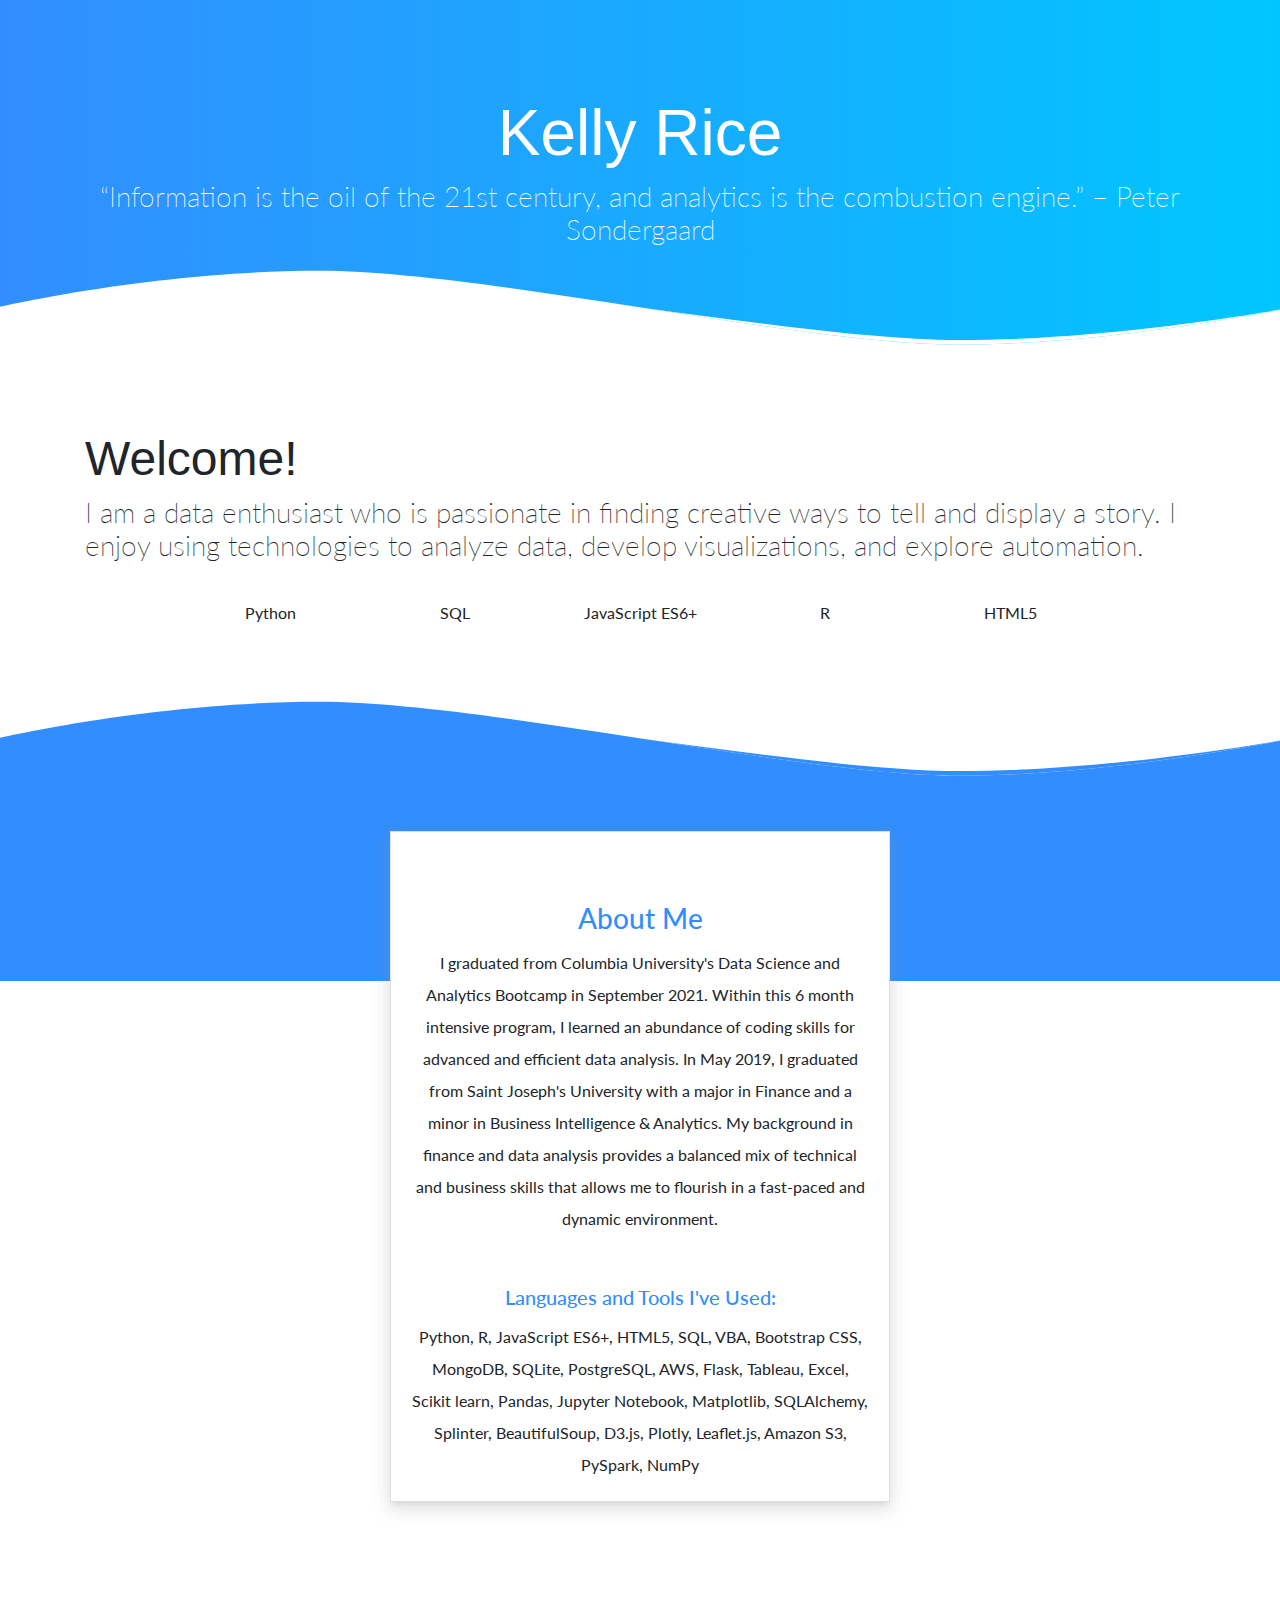
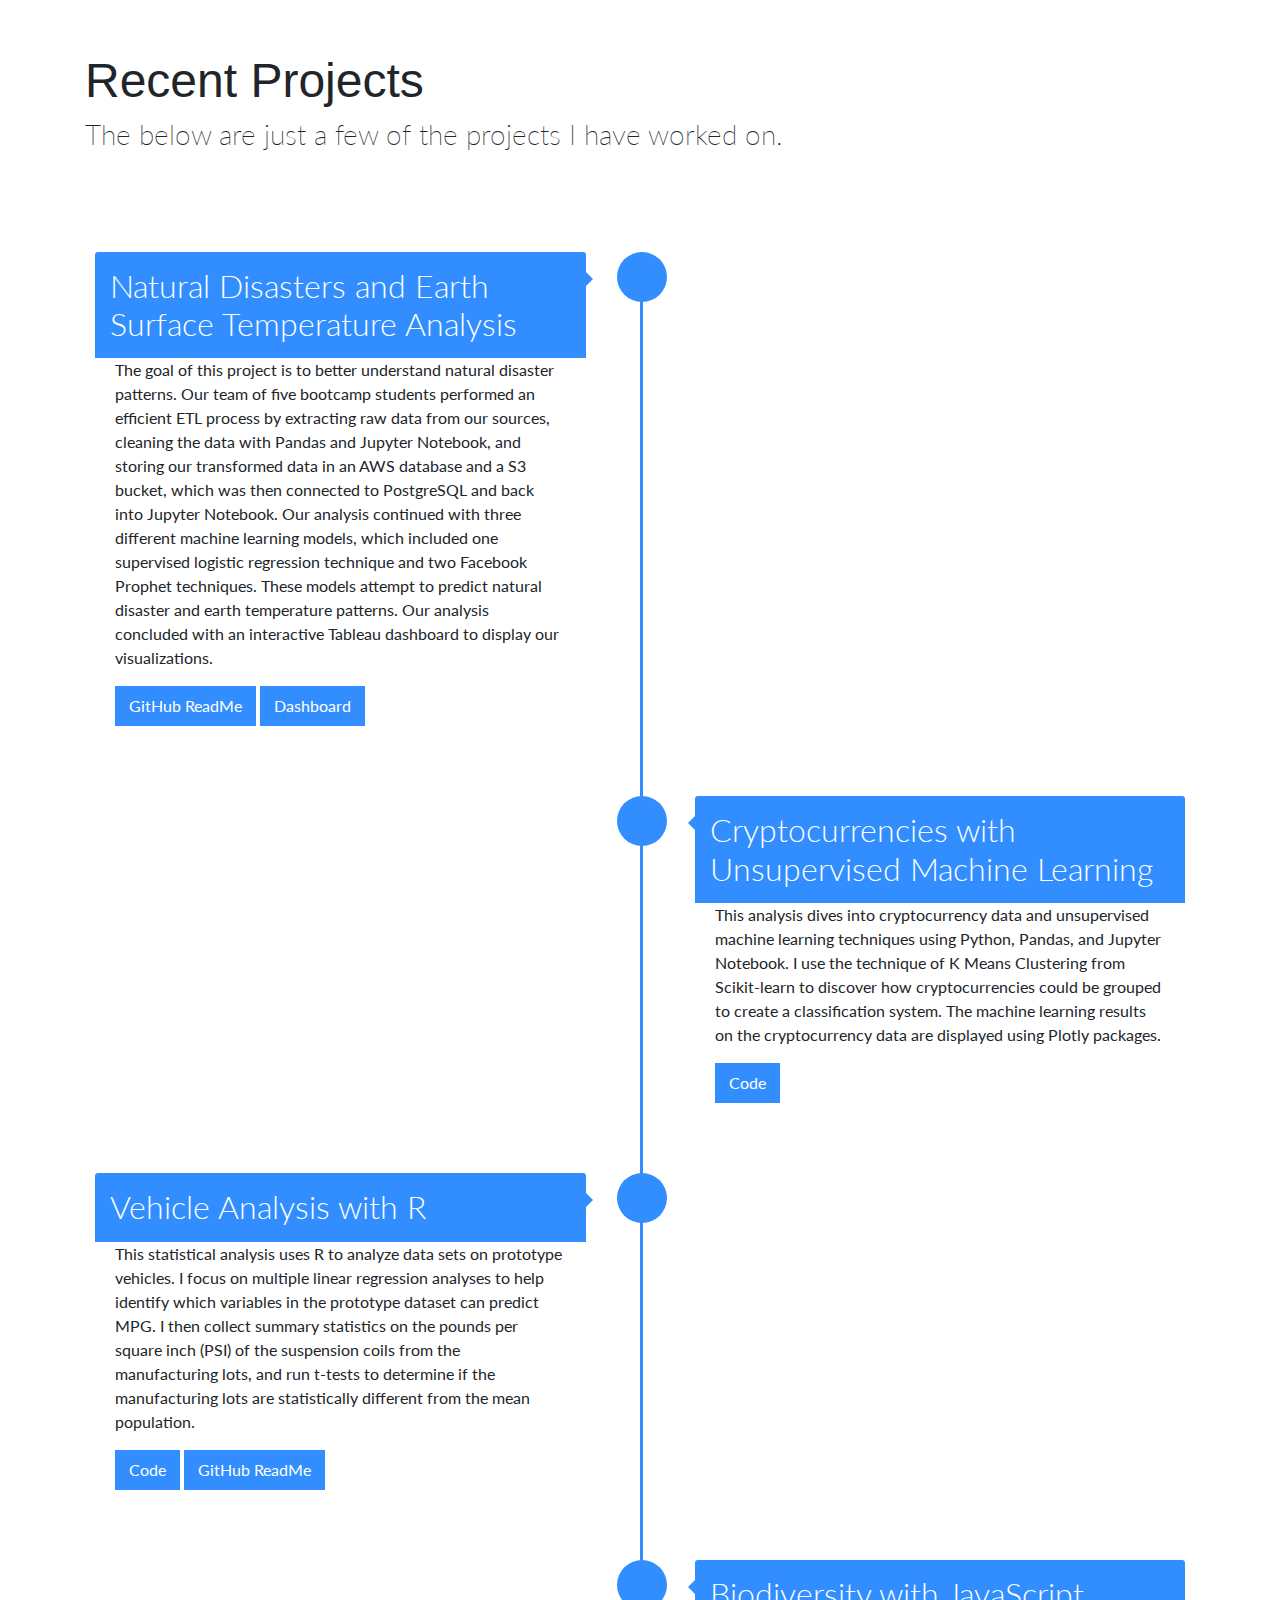
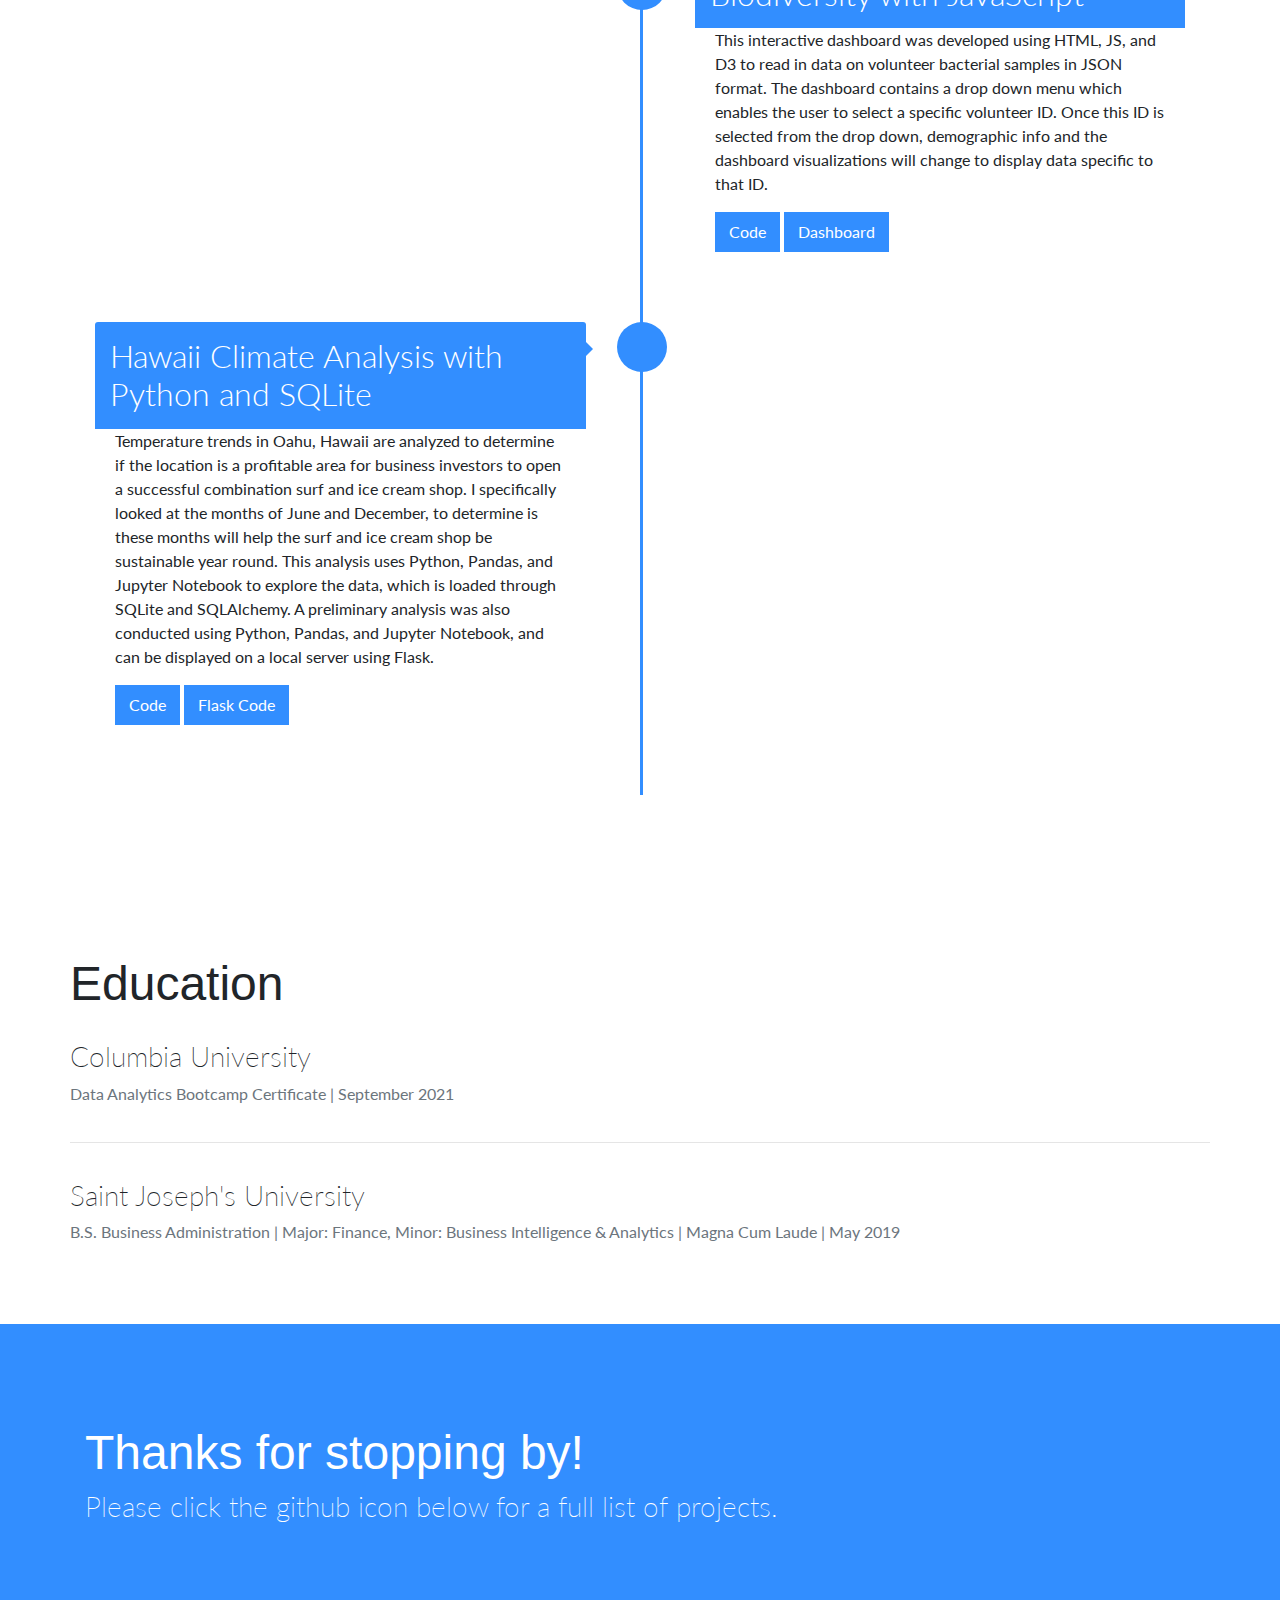
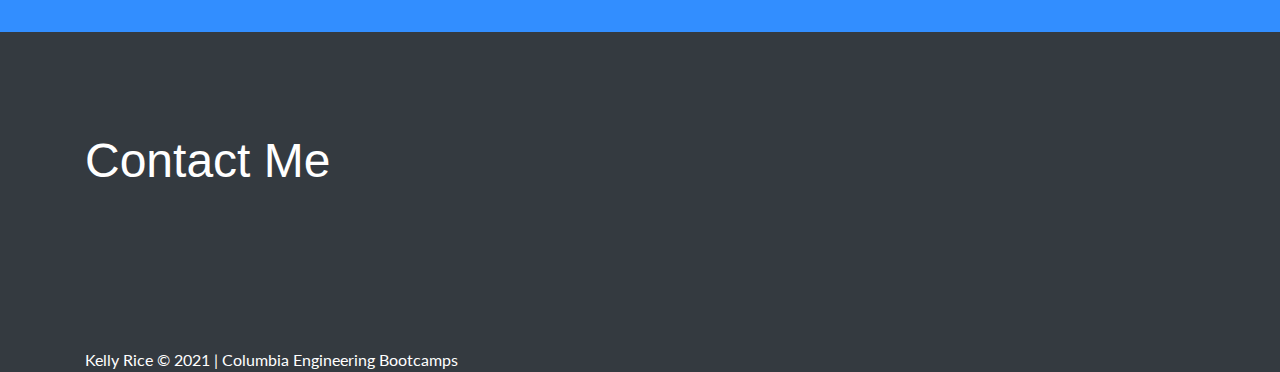
==== index.html @ 4cde5d95 "updating organization of repo" ====
<!DOCTYPE html>
<html lang="en">

<head>
    <meta charset="UTF-8">
    <meta name="viewport" content="width=device-width, initial-scale=1.0">
    <meta http-equiv="X-UA-Compatible" content="ie=edge">

    <!-- Google Font -->
    <link href="https://fonts.googleapis.com/css?family=Lato:300,400,700" rel="stylesheet">
    <link href="https://fonts.googleapis.com/css?family=Roboto+Condensed:300,400,700" rel="stylesheet">

    <!-- Bootstrap CSS -->
    <link rel="stylesheet" href="https://stackpath.bootstrapcdn.com/bootstrap/4.3.1/css/bootstrap.min.css"
        integrity="sha384-ggOyR0iXCbMQv3Xipma34MD+dH/1fQ784/j6cY/iJTQUOhcWr7x9JvoRxT2MZw1T" crossorigin="anonymous" />

    <!-- Font Awesome -->
    <link rel="stylesheet" href="https://use.fontawesome.com/releases/v5.8.1/css/all.css"
        integrity="sha384-50oBUHEmvpQ+1lW4y57PTFmhCaXp0ML5d60M1M7uH2+nqUivzIebhndOJK28anvf" crossorigin="anonymous" />

    <!-- Custom styles for this template -->
    <link href="assets/css/app.css" rel="stylesheet" />
    <title>Kelly Rice | Portfolio</title>
</head>

<body>

    <header>
        <div class="wave">
            <div class="container header-container">
                <h1 class="name">Kelly Rice</h1>
                <h3 class="subtitle text-center">“Information is the oil of the 21st century, and analytics is the combustion engine.” – Peter Sondergaard</h3>
                <!-- <img src="assets/images/student.png" class="boy" alt="boy image" /> -->
            </div>
        </div>
        <div class="wave-svg">
            <svg xmlns="http://www.w3.org/2000/svg" fill="#fff" opacity="1" width="100%" height="80"
                preserveAspectRatio="none" viewBox="0 0 1600 200">
                <path d="M-8,95.3C-8,95.3,189,2,398,2s604,184.7,800,184.7s412-91.4,412-91.4V271H-8V95.3z" />
                <path
                    d="M1610,95.3c0,0-216,80-412,80c-98,0-245.8-40.5-395.1-80.9c149.4,46.2,297.1,92.3,395.1,92.3C1394,186.7,1610,95.3,1610,95.3z" />
            </svg>
        </div>
    </header>

    <section class="container">
        <h1 class="title">Welcome!
        </h1>
        <h3 class="subtitle">I am a data enthusiast who is passionate in finding creative ways to tell and display a story. I enjoy using technologies to analyze data, develop visualizations, and explore automation.</h3>
    </section>


    <section class="container skill-container">
        <div class="row">
            <div class="col-md-10 offset-md-1">

                <div class="row text-center">
                    <div class="col">
                        <div class="skill-bar-title">
                            <i class="fab fa-python fa-3x"></i>
                            <p>Python</p>
                        </div>
                    </div>
                    <div class="col">
                        <div class="skill-bar-title">
                            <i class="fas fa-database fa-3x"></i>
                            <p>SQL</p>
                        </div>
                    </div>
                    <div class="col">
                        <div class="skill-bar-title">
                            <i class="fab fa-js-square fa-3x"></i>
                            <p>JavaScript ES6+</p>
                        </div>
                    </div>
                    <div class="col">
                        <div class="skill-bar-title">
                            <i class="fab fa-r-project fa-3x"></i>
                            <p>R</p>
                        </div>
                    </div>
                    <div class="col">
                        <div class="skill-bar-title">
                            <i class="fab fa-html5 fa-3x"></i>
                            <p>HTML5</p>
                        </div>
                    </div>
                </div>
            </div>
        </div>

    </section>

    <div class="wave-svg-color">
        <svg xmlns="http://www.w3.org/2000/svg" fill="#328eff" opacity="1" width="100%" height="80"
            preserveAspectRatio="none" viewBox="0 0 1600 200">
            <path d="M-8,95.3C-8,95.3,189,2,398,2s604,184.7,800,184.7s412-91.4,412-91.4V271H-8V95.3z" />
            <path
                d="M1610,95.3c0,0-216,80-412,80c-98,0-245.8-40.5-395.1-80.9c149.4,46.2,297.1,92.3,395.1,92.3C1394,186.7,1610,95.3,1610,95.3z" />
        </svg>
    </div>

    <section class="container-color">
    </section>
    <section class="container">
        <div class="card custom-card">
            <div class="card-body">
                <span class="card-icon">
                    <i class="fas fa-code-branch"></i>
                </span>

                <h3 class="card-title">About Me</h3>
                <p class="card-text">I graduated from Columbia University's Data Science and Analytics Bootcamp in September 2021.  
                    Within this 6 month intensive program, I learned an abundance of coding skills for advanced and efficient data analysis.  
                    In May 2019, I graduated from Saint Joseph's University with a major in Finance and a minor in Business Intelligence & Analytics.  
                    My background in finance and data analysis provides a balanced mix of technical and business skills that allows me to flourish in a fast-paced and dynamic environment.  </p>
                <h5 class="card-title">
                    Languages and Tools I've Used:
                </h5>
                <p class="card-text">
                    Python, R, JavaScript ES6+, HTML5, SQL, VBA, Bootstrap CSS, MongoDB, SQLite, PostgreSQL, AWS, Flask, Tableau, Excel, Scikit learn, Pandas, Jupyter Notebook, Matplotlib, SQLAlchemy, Splinter, BeautifulSoup, D3.js, Plotly, Leaflet.js, Amazon S3, PySpark, NumPy
                </p>
            </div>
        </div>
    </section>





    <!-- TIMELINE -->
    <section class="container">
        <h1 class="title">Recent Projects</h1>
        <h3 class="subtitle">The below are just a few of the projects I have worked on.</h3>
    </section>


    <div class="container">
        <div id="timeline">
            <div class="timeline-item">
                <div class="timeline-icon">
                    <i class="fas fa-star fa-align"></i>

                </div>
                <div class="timeline-content">
                    <h2>Natural Disasters and Earth Surface Temperature Analysis</h2>
                    <p>
                        The goal of this project is to better understand natural disaster patterns.  
                        Our team of five bootcamp students performed an efficient ETL process by extracting raw data from our sources, cleaning the data with Pandas and Jupyter Notebook, 
                        and storing our transformed data in an AWS database and a S3 bucket, which was then connected to PostgreSQL and back into Jupyter Notebook.  
                        Our analysis continued with three different machine learning models, which included one supervised logistic regression technique and two Facebook Prophet techniques.  
                        These models attempt to predict natural disaster and earth temperature patterns.  Our analysis concluded with an interactive Tableau dashboard to display our visualizations. 
                    </p>
                    <a href="https://github.com/mscorcia/Group-7#readme" class="btn"><i class="fab fa-github"></i> GitHub ReadMe</a>
                    <a href="https://public.tableau.com/views/USNaturalDiasters/U_S_NatualDisasters?:language=en-US&publish=yes&:display_count=n&:origin=viz_share_link" class="btn"><i class="fas fa-tv"></i> Dashboard</a>
                </div>
            </div>

            <div class="timeline-item">
                <div class="timeline-icon">
                    <i class="fas fa-star fa-align"></i>

                </div>
                <div class="timeline-content right">
                    <h2>Cryptocurrencies with Unsupervised Machine Learning 
                    </h2>
                    <p>
                        This analysis dives into cryptocurrency data and unsupervised machine learning techniques using Python, Pandas, and Jupyter Notebook. 
                        I use the technique of K Means Clustering from Scikit-learn to discover how cryptocurrencies could be grouped to create a classification system.  
                        The machine learning results on the cryptocurrency data are displayed using Plotly packages.
                    </p>
                    <a href="https://github.com/krice19/Cryptocurrencies/blob/main/crypto_clustering.ipynb" class="btn"><i class="fas fa-laptop-code"></i> Code</a>
                </div>
            </div>

            <div class="timeline-item">
                <div class="timeline-icon">
                    <i class="fas fa-star fa-align"></i>
                </div>
                <div class="timeline-content">
                    <h2>Vehicle Analysis with R</h2>
                    <p>
                        This statistical analysis uses R to analyze data sets on prototype vehicles.  
                        I focus on multiple linear regression analyses to help identify which variables in the prototype dataset can predict MPG. 
                        I then collect summary statistics on the pounds per square inch (PSI) of the suspension coils from the manufacturing lots, 
                        and run t-tests to determine if the manufacturing lots are statistically different from the mean population. 
                    </p>
                    <a href="https://github.com/krice19/MechaCar_Statistical_Analysis/blob/main/README.md" class="btn"><i class="fas fa-laptop-code"></i> Code</a>
                    <a href="https://github.com/krice19/MechaCar_Statistical_Analysis/blob/main/MechaCarChallenge.RScript.R" class="btn"><i class="fab fa-github"></i> GitHub ReadMe</a>

                </div>
            </div>

            <div class="timeline-item">
                <div class="timeline-icon">
                    <i class="fas fa-star fa-align"></i>

                </div>
                <div class="timeline-content right">
                    <h2>Biodiversity with JavaScript</h2>
                    <p>
                        This interactive dashboard was developed using HTML, JS, and D3 to read in data on volunteer bacterial samples in JSON format.  
                        The dashboard contains a drop down menu which enables the user to select a specific volunteer ID. 
                        Once this ID is selected from the drop down, demographic info and the dashboard visualizations will change to display data specific to that ID. 
                    </p>
                    <a href="https://github.com/krice19/Biodiversity/blob/main/Static/JS/plots.js" class="btn"><i class="fas fa-laptop-code"></i> Code</a>
                    <a href="https://krice19.github.io/Biodiversity/" class="btn"><i class="fas fa-tv"></i> Dashboard</a>
                </div>
            </div>

            <div class="timeline-item">
                <div class="timeline-icon">
                    <i class="fas fa-star fa-align"></i>
                </div>
                <div class="timeline-content">
                    <h2>Hawaii Climate Analysis with Python and SQLite</h2>
                    <p>
                        Temperature trends in Oahu, Hawaii are analyzed to determine if the location is a profitable area for business investors to open a successful combination surf and ice cream shop.  
                        I specifically looked at the months of June and December, to determine is these months will help the surf and ice cream shop be sustainable year round.  
                        This analysis uses Python, Pandas, and Jupyter Notebook to explore the data, which is loaded through SQLite and SQLAlchemy. 
                        A preliminary analysis was also conducted using Python, Pandas, and Jupyter Notebook, and can be displayed on a local server using Flask. 
                    </p>
                    <a href="https://github.com/krice19/Hawaii_Climate_Analysis/blob/main/Hawaii_Climate_Analysis.ipynb" class="btn"><i class="fas fa-laptop-code"></i> Code</a>
                    <a href="https://github.com/krice19/Hawaii_Climate_Analysis/blob/main/app_prelim.py" class="btn"><i class="fas fa-tv"></i> Flask Code</a>
                </div>
            </div>
        </div>
    </div>


    <!-- EDUCATION -->
    <section class="container education-container">
        <h1 class="title">Education </h1>
        <article class="education-item">
            <h3 class="subtitle">Columbia University</h3>
            <span class="text-muted">Data Analytics Bootcamp Certificate | September 2021</span>
        </article>
        <hr />
        <article class="education-item">
            <h3 class="subtitle">Saint Joseph's University</h3>
            <span class="text-muted">B.S. Business Administration | Major: Finance, Minor: Business Intelligence & Analytics | Magna Cum Laude | May 2019</span>

        </article>



    </section>

    <!-- AVAILABLE FOR WORK -->
    <section class="container-color">
        <div class="container">
            <h1 class="title">Thanks for stopping by!
            </h1>
            <h3 class="subtitle">Please click the github icon below for a full list of projects.</h3>
        </div>
    </section>

    <!-- FOOTER -->
    <section class="container-dark">
        <div class="container">
            <h1>Contact Me</h1>
            <h3 class="intro subtitle">
                <a href="https://www.linkedin.com/in/kelly-rice/" class="social-icon"><i class="fab fa-linkedin"></i></a>
                <a href="https://github.com/krice19" class="social-icon"><i class="fab fa-github"></i></a>
                <a href="mailto:<kb_rice@verizon.net>" class="social-icon"><i class="fas fa-envelope"></i></a>
            </h3>
        </div>
    </section>

    <footer>
        <div class="container">
            Kelly Rice &copy; 2021 | Columbia Engineering Bootcamps

        </div>
    </footer>


    <script src="https://code.jquery.com/jquery-3.3.1.slim.min.js"
        integrity="sha384-q8i/X+965DzO0rT7abK41JStQIAqVgRVzpbzo5smXKp4YfRvH+8abtTE1Pi6jizo"
        crossorigin="anonymous"></script>
    <script src="https://cdnjs.cloudflare.com/ajax/libs/popper.js/1.14.6/umd/popper.min.js"
        integrity="sha384-wHAiFfRlMFy6i5SRaxvfOCifBUQy1xHdJ/yoi7FRNXMRBu5WHdZYu1hA6ZOblgut"
        crossorigin="anonymous"></script>
    <script src="https://stackpath.bootstrapcdn.com/bootstrap/4.2.1/js/bootstrap.min.js"
        integrity="sha384-B0UglyR+jN6CkvvICOB2joaf5I4l3gm9GU6Hc1og6Ls7i6U/mkkaduKaBhlAXv9k"
        crossorigin="anonymous"></script>
    <script src="assets/js/app.js"></script>
</body>

</html>
---- assets/css/app.css ----
html, body {
  font-family: 'Lato', sans-serif;
}

h1 {
  font-size:3em;
  font-family: 'Trebuchet MS', sans-serif;
  font-weight: 300;
}

.name {
  font-size:4em;
  font-family: 'Trebuchet MS', sans-serif;
  font-weight: 300;
}

footer {
  background-color: #343a40;
  color: #fff;
  display: flex;
  align-items: flex-start;
}

footer a {
  color: #fff;
}

.header-container {
  display: flex;
  align-items: center;
  flex-direction: column;
}

.wave {
  background: linear-gradient(to left, #00c6ff, #328eff);
  min-height: 350px;
  color: #fff;
  display: flex;
  flex-direction: column;
  justify-content: center;
  align-items: center;
}

.wave-svg{
  width: 100%;
  transform: translateY(-80px);
}

.wave-svg-secondary{
  width: 100%;
}

.wave-svg-color {
  margin-top: 30px;
}

.custom-card {
  transform: translateY(-150px);
  text-align: center;
  width:500px;
  max-width: 90%;
  margin: 0 auto;
  
}

.card {
  border-radius: 0;
  box-shadow:0 8px 17px 2px rgba(152,152,152,0.14),0 3px 14px 2px rgba(152,152,152,0.12),0 5px 5px -3px rgba(152,152,152,0.2);
}

.education-container {
  padding: 60px 0;
}

.education-item {
  padding: 20px 0;
}

.container-color, .container-dark {
  padding: 100px 0;
  color: #fff;
}

.container-color {
  background-color: #328eff;
}

.container-dark {
  background-color: #343a40;
}

.card-title {
  margin-top: 50px;
  color: #328eff;
  text-align: center;
}

.card-text {
  line-height: 2;
}

.card-icon{
  color: #328eff;
  font-size: 50px;
}

.subtitle {
    font-weight: 200;
}
.boy {
    display: block;
    height: 200px;
    margin-top: 50px;
}

.start-project-card {
    min-height: 200px;
    width: 100%;
}

.card-flex{
    display: flex;
    align-items: flex-start;
    justify-content: center;
    flex-direction: column;
}

.social-icon {
    color: #fff;
    font-size: 36px;
    margin-right: 40px;
}

.skill-container{
    padding: 30px;
}

.fa-align {
  margin: auto;
  color: #fff;
} 

#timeline .timeline-item:after, #timeline .timeline-item:before {
	 content: '';
	 display: block;
	 width: 100%;
	 clear: both;
}
 
 #timeline {
	 width: 100%;
	 margin: 100px auto;
	 position: relative;
	 padding: 0 10px;
	 transition: all 0.4s ease;
}
 #timeline:before {
	 content: "";
	 width: 3px;
	 height: 100%;
	 background: #328eff;
	 left: 50%;
	 top: 0;
	 position: absolute;
}
 #timeline:after {
	 content: "";
	 clear: both;
	 display: table;
	 width: 100%;
}
 #timeline .timeline-item {
	 margin-bottom: 50px;
	 position: relative;
}
 #timeline .timeline-item .timeline-icon {
	 background: #328eff;
	 width: 50px;
	 height: 50px;
	 position: absolute;
	 top: 0;
	 left: 50%;
	 overflow: hidden;
	 margin-left: -23px;
	 border-radius: 50%;
}
 #timeline .timeline-item .timeline-icon {
	 display:flex;
}
 #timeline .timeline-item .timeline-content {
	 width: 45%;
	 background: #fff;
	 padding: 20px;
	 border-radius: 0;
	 transition: all 0.3s ease;
}
 #timeline .timeline-item .timeline-content h2 {
	 padding: 15px;
	 background: #328eff;
	 color: #fff;
	 margin: -20px -20px 0 -20px;
	 font-weight: 300;
	 -webkit-border-radius: 3px 3px 0 0;
	 -moz-border-radius: 3px 3px 0 0;
	 -ms-border-radius: 3px 3px 0 0;
	 border-radius: 3px 3px 0 0;
}
 #timeline .timeline-item .timeline-content:before {
	 content: '';
	 position: absolute;
	 left: 45%;
	 top: 20px;
	 width: 0;
	 height: 0;
	 border-top: 7px solid transparent;
	 border-bottom: 7px solid transparent;
	 border-left: 7px solid #328eff;
}
 #timeline .timeline-item .timeline-content.right {
	 float: right;
}
 #timeline .timeline-item .timeline-content.right:before {
	 content: '';
	 right: 45%;
	 left: inherit;
	 border-left: 0;
	 border-right: 7px solid #328eff;
}
 .btn {
	 background-color: #328eff;
   border: 2px solid #328eff;
   color: #fff;
   border-radius: 0;

}

 @media screen and (max-width: 768px) {
	 #timeline {
		 margin: 30px;
		 padding: 0px;
		 width: 90%;
	}
	 #timeline:before {
		 left: 0;
	}
	 #timeline .timeline-item .timeline-content {
		 width: 90%;
		 float: right;
	}
	 #timeline .timeline-item .timeline-content:before, #timeline .timeline-item .timeline-content.right:before {
		 left: 10%;
		 margin-left: -6px;
		 border-left: 0;
		 border-right: 7px solid #328eff;
	}
	 #timeline .timeline-item .timeline-icon {
		 left: 0;
	}
}
 


.modal {
  position: fixed;
  top: 0;
  right: 0;
  bottom: 0;
  left: 0;
  overflow: hidden;
}

.modal-dialog {
  position: fixed;
  margin: 0;
  min-width: 100%;
  height: 100%;
  padding: 0;
}

.modal-content {
  position: absolute;
  top: 0;
  right: 0;
  bottom: 0;
  left: 0;
  border-radius: 0;
  box-shadow: none;
}

.modal-header {
  position: absolute;
  top: 0;
  right: 0;
  left: 0;
  height: 50px;
  padding: 10px;
  background: #328eff;
  border: 0;
  border-radius: 0;
}

.modal-title {
  font-weight: 300;
  font-size: 2em;
  color: #fff;
  line-height: 30px;
}

.modal-body {
  position: absolute;
  top: 50px;
  bottom: 60px;
  width: 100%;
  font-weight: 300;
  overflow: auto;
}

.modal-footer {
  position: absolute;
  right: 0;
  bottom: 0;
  left: 0;
  height: 60px;
  padding: 10px;
  background: #f1f3f5;
}
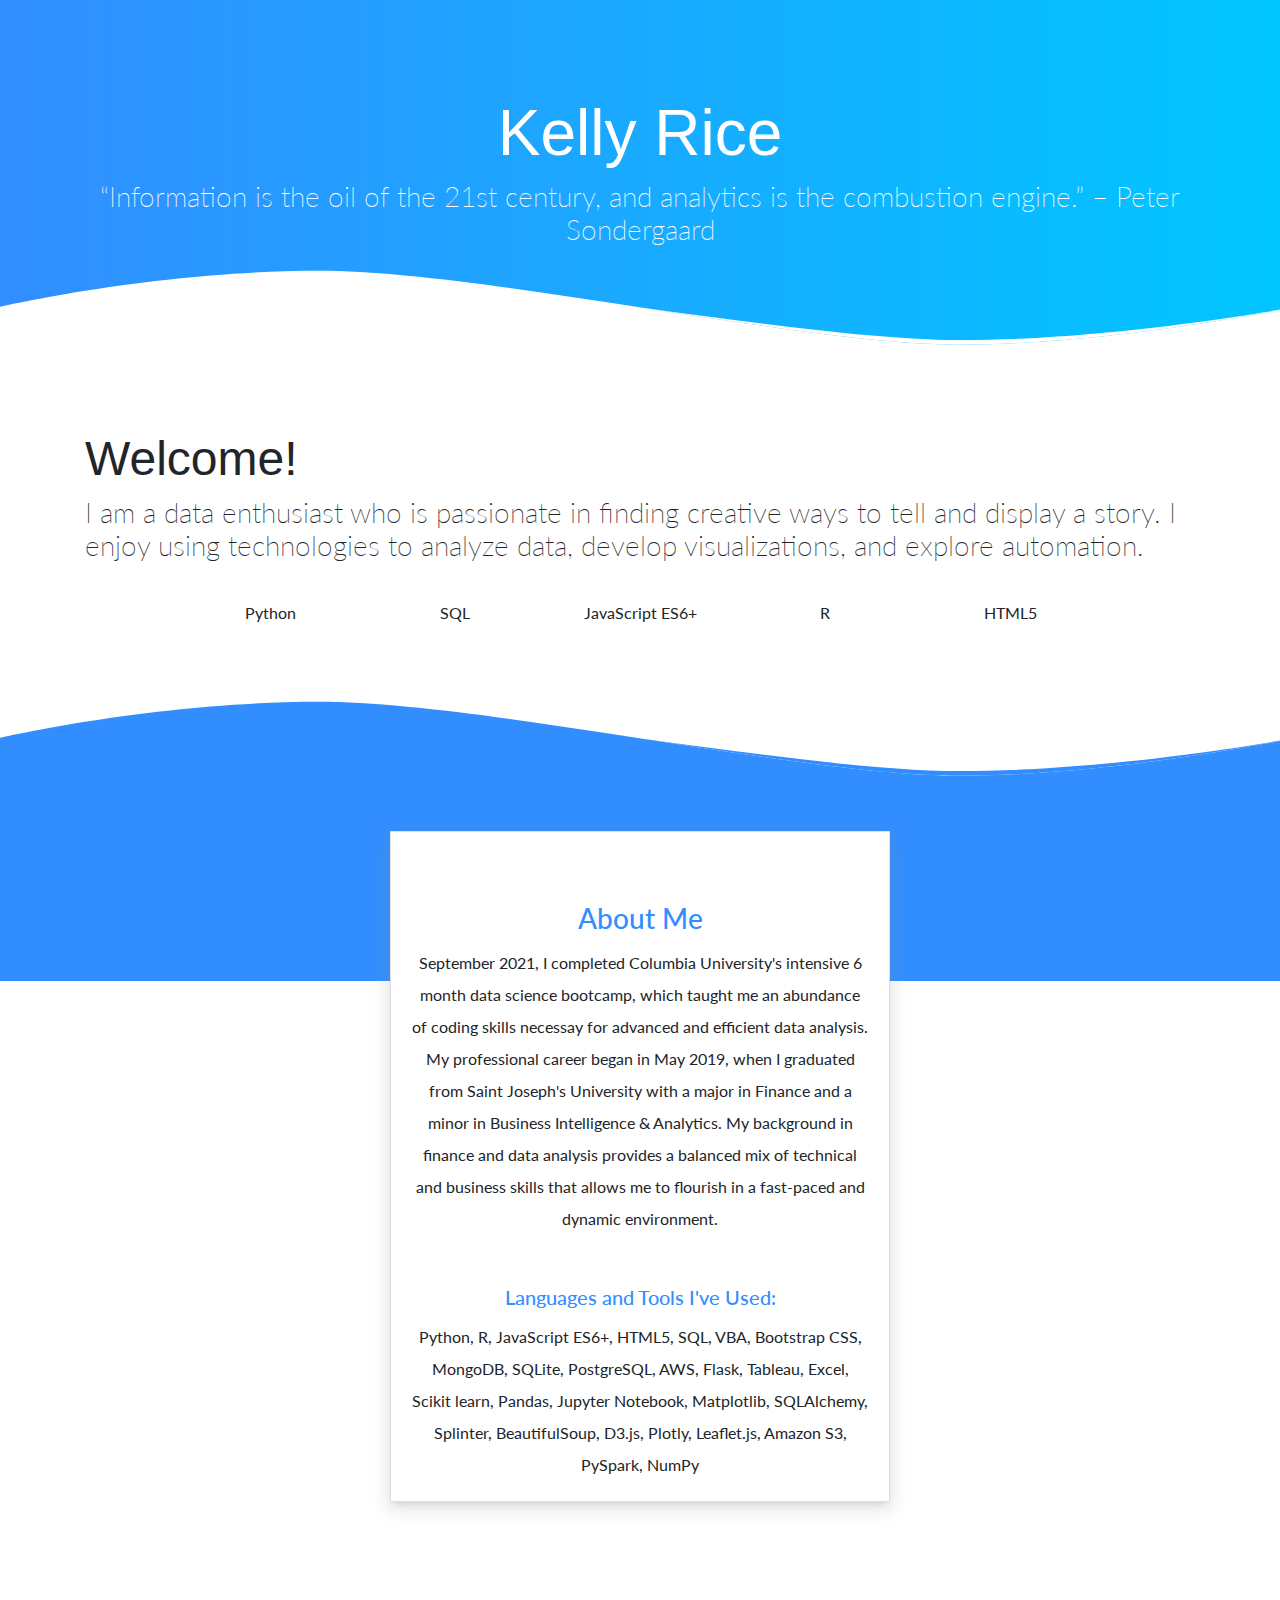
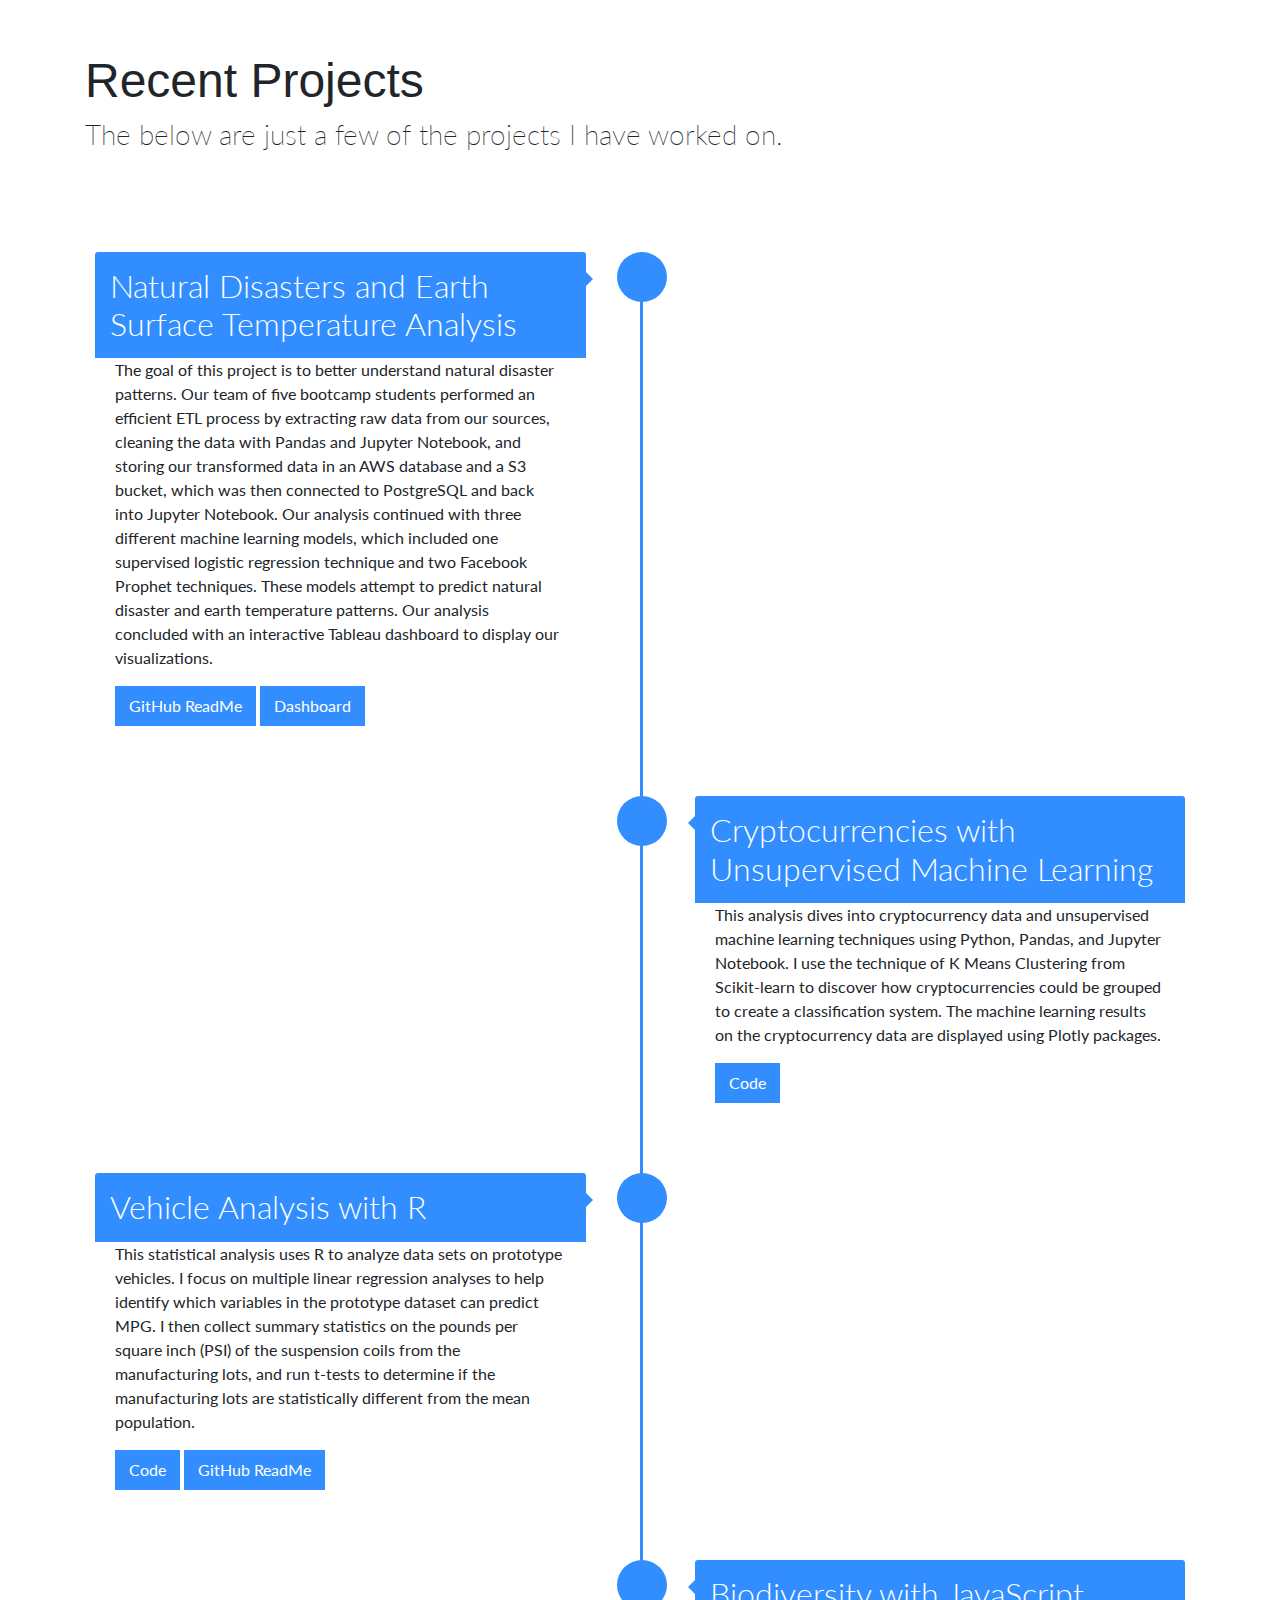
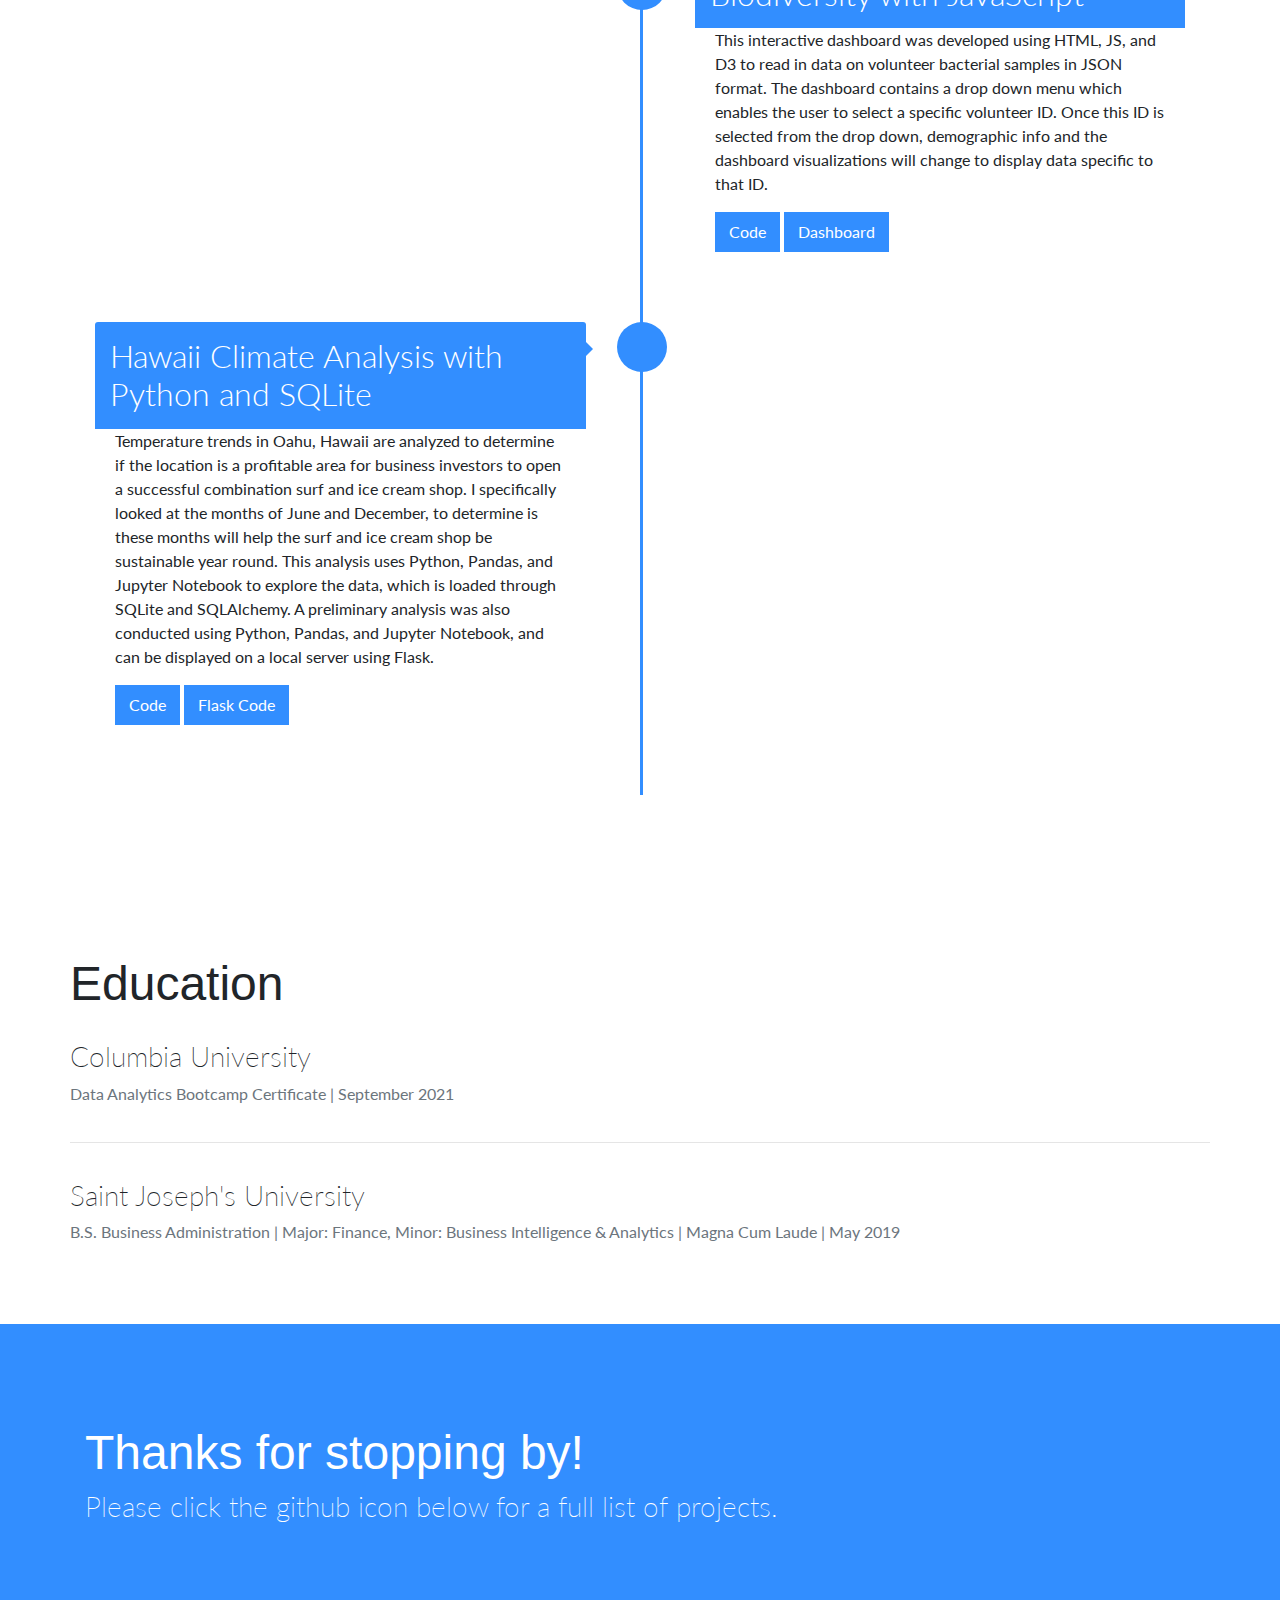
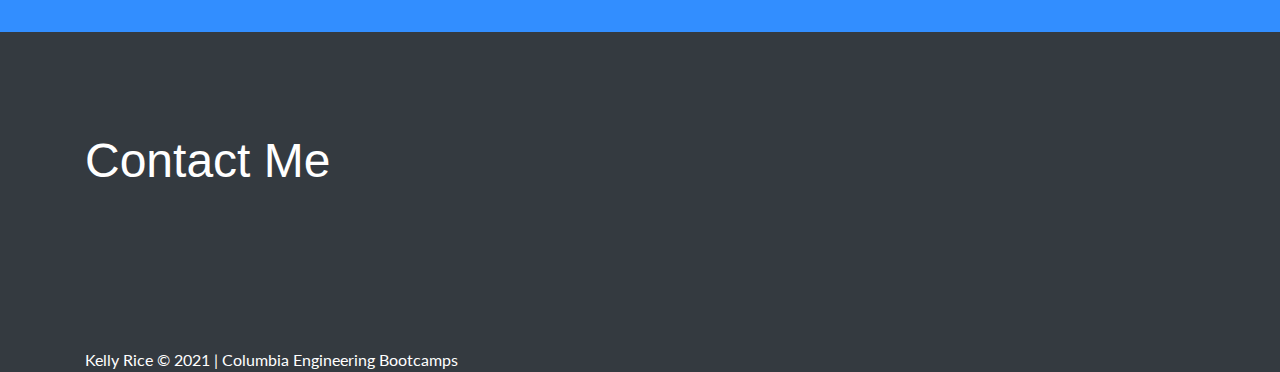
==== commit 0657c529: "updating index with new bio" ====
--- a/index.html
+++ b/index.html
@@ -110,9 +110,8 @@
                 </span>
 
                 <h3 class="card-title">About Me</h3>
-                <p class="card-text">I graduated from Columbia University's Data Science and Analytics Bootcamp in September 2021.  
-                    Within this 6 month intensive program, I learned an abundance of coding skills for advanced and efficient data analysis.  
-                    In May 2019, I graduated from Saint Joseph's University with a major in Finance and a minor in Business Intelligence & Analytics.  
+                <p class="card-text">September 2021, I completed Columbia University's intensive 6 month data science bootcamp, which taught me an abundance of coding skills necessay for advanced and efficient data analysis.  
+                    My professional career began in May 2019, when I graduated from Saint Joseph's University with a major in Finance and a minor in Business Intelligence & Analytics.  
                     My background in finance and data analysis provides a balanced mix of technical and business skills that allows me to flourish in a fast-paced and dynamic environment.  </p>
                 <h5 class="card-title">
                     Languages and Tools I've Used:
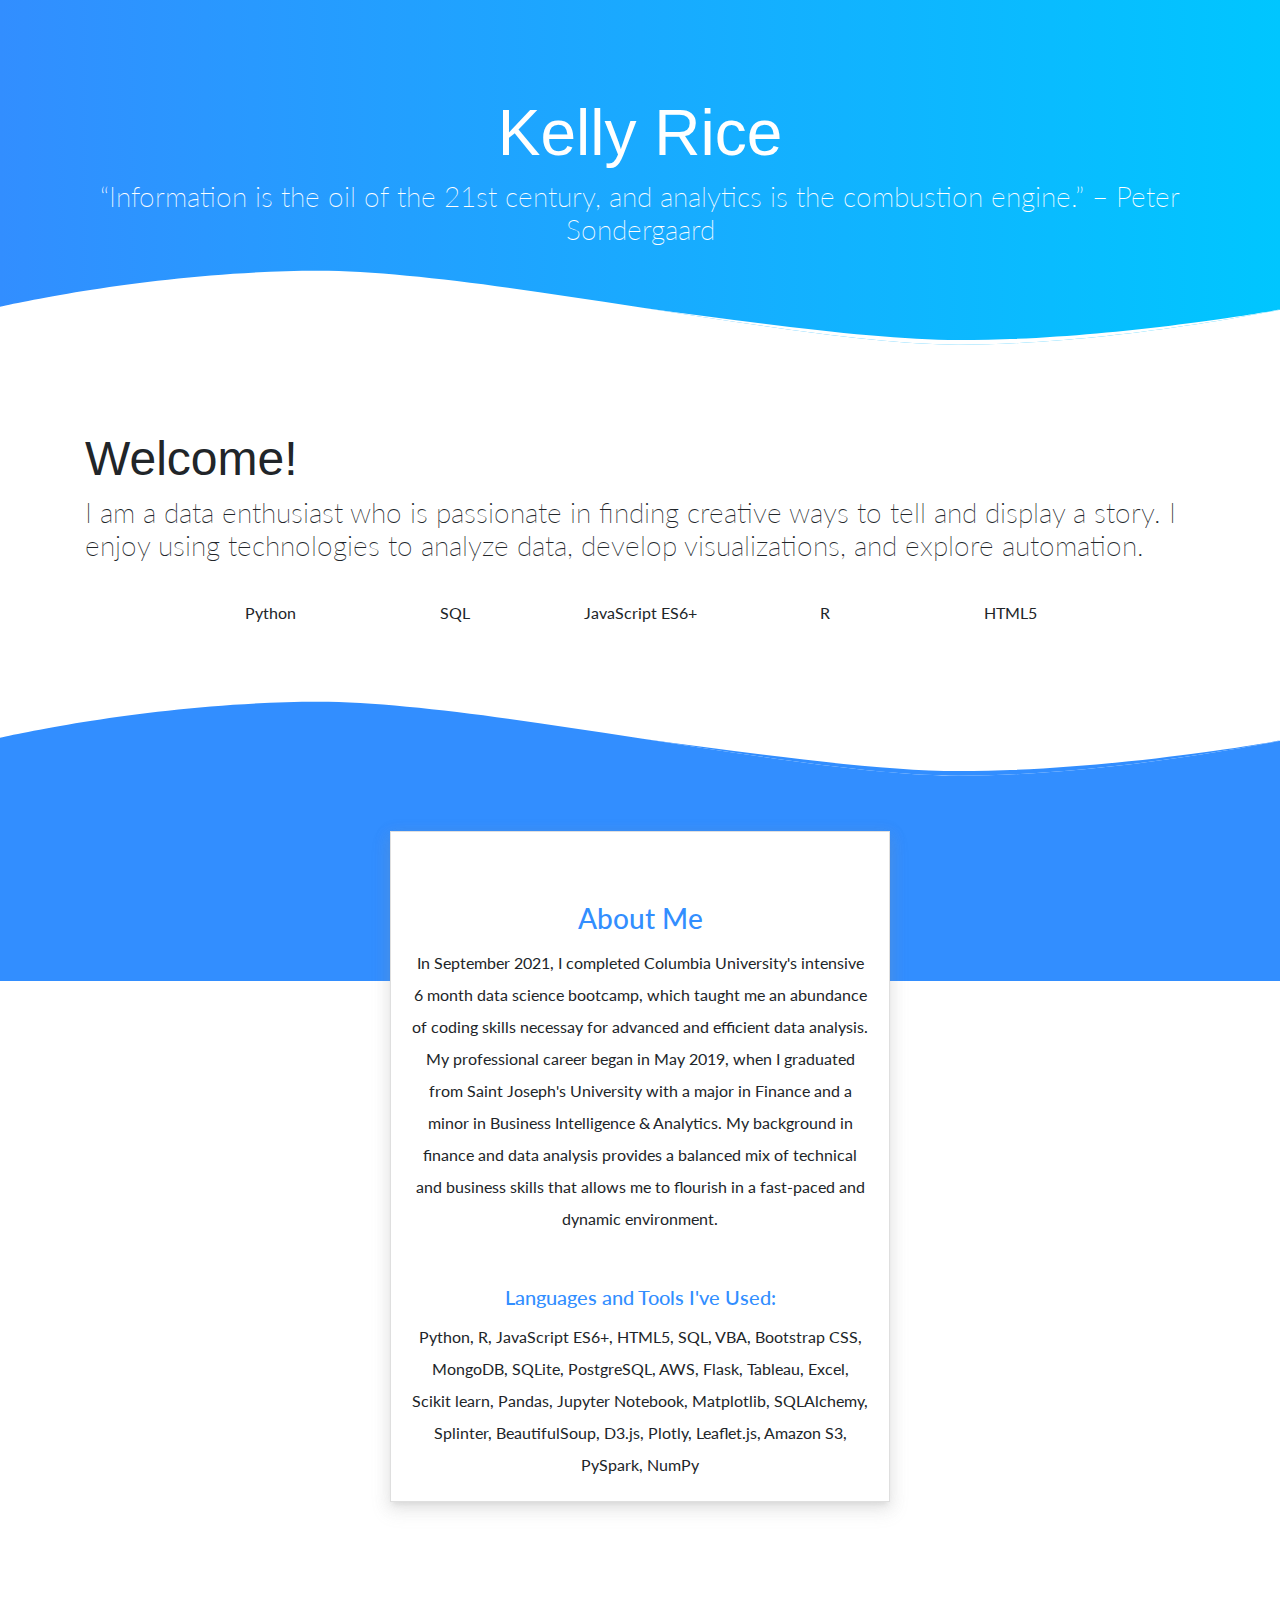
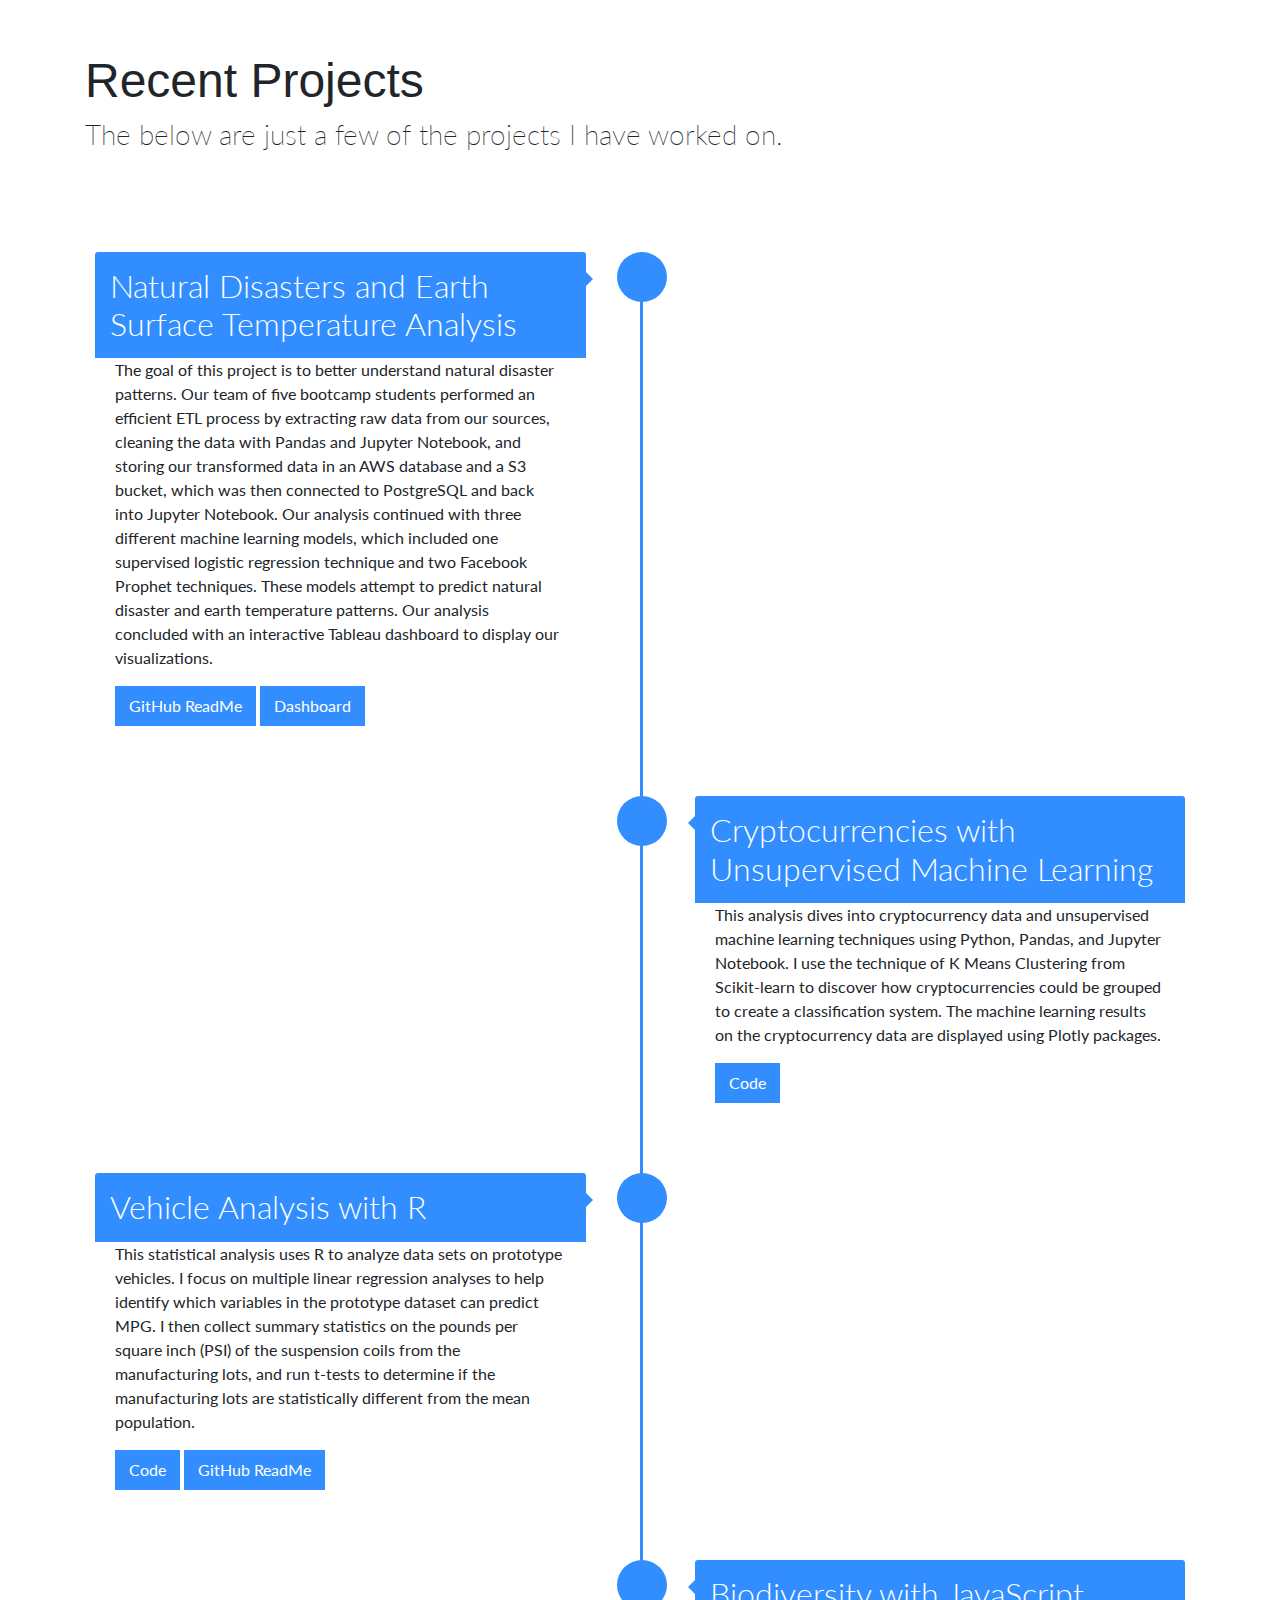
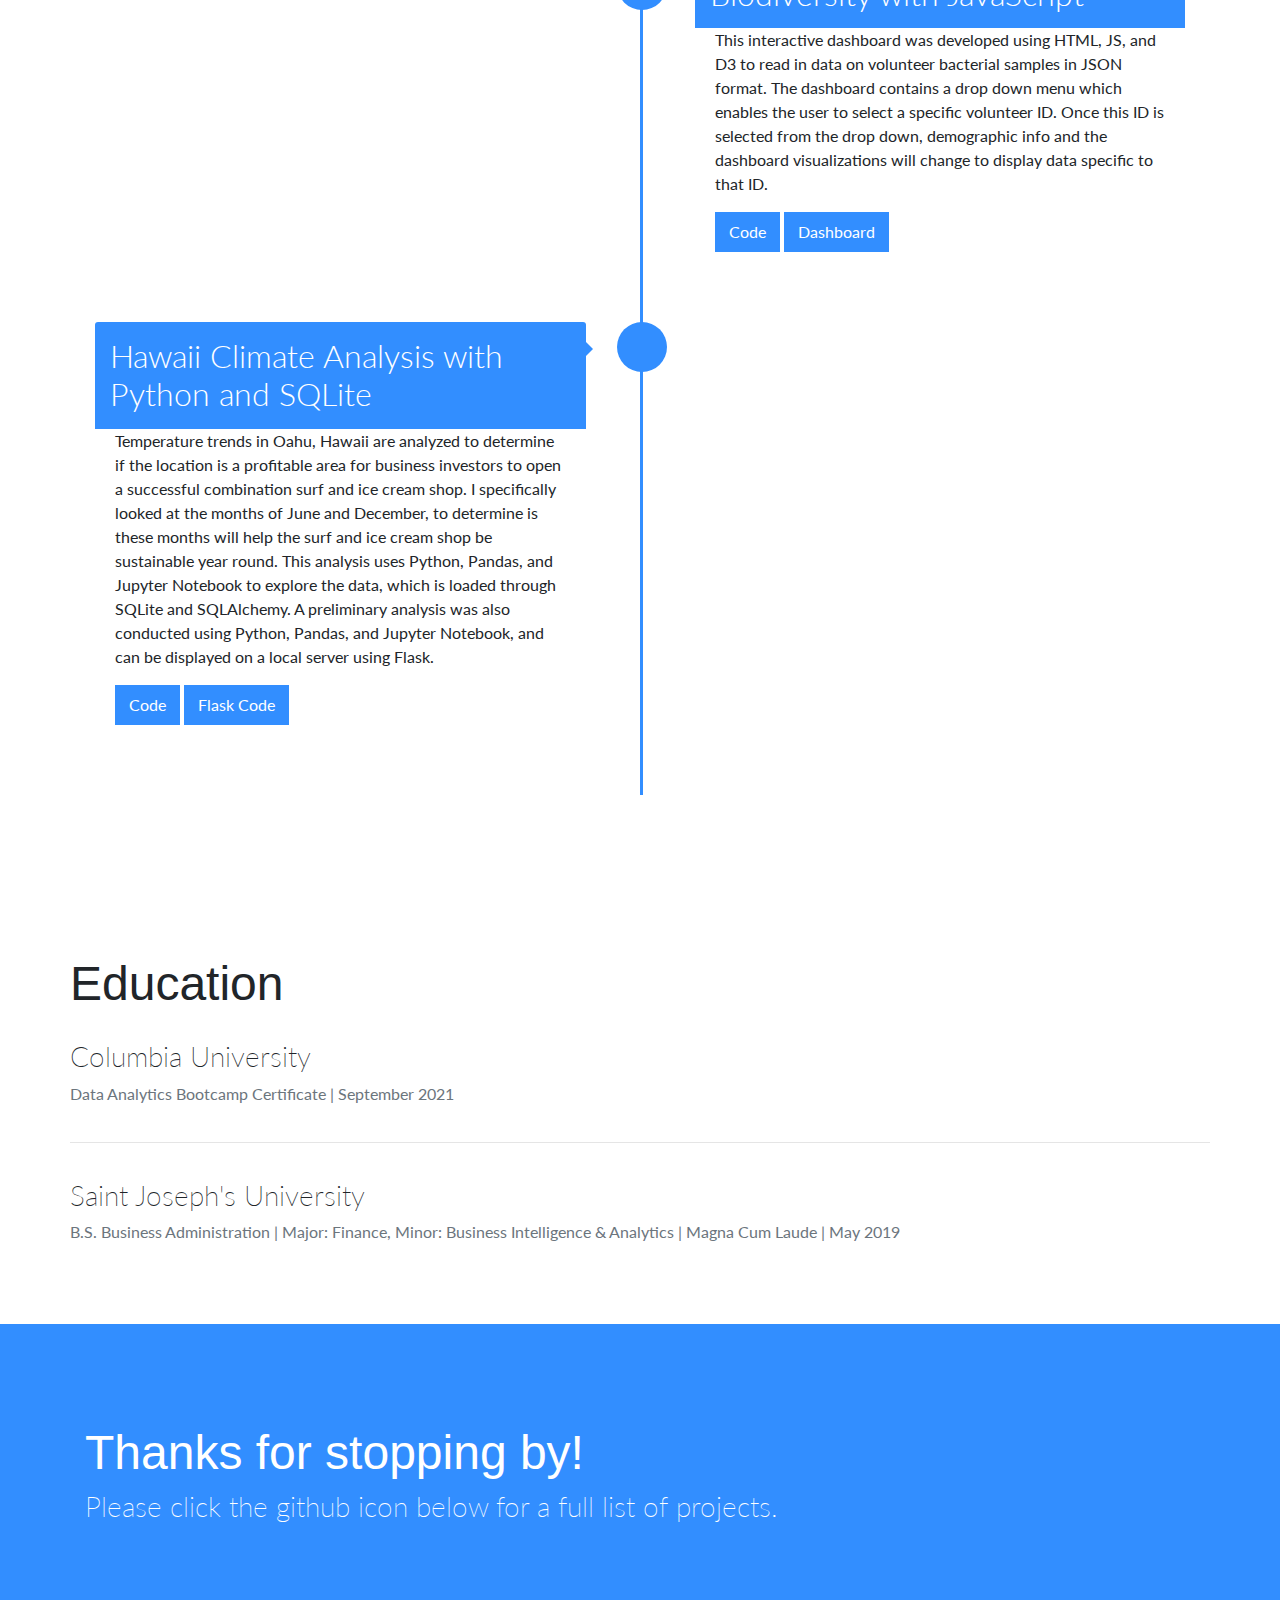
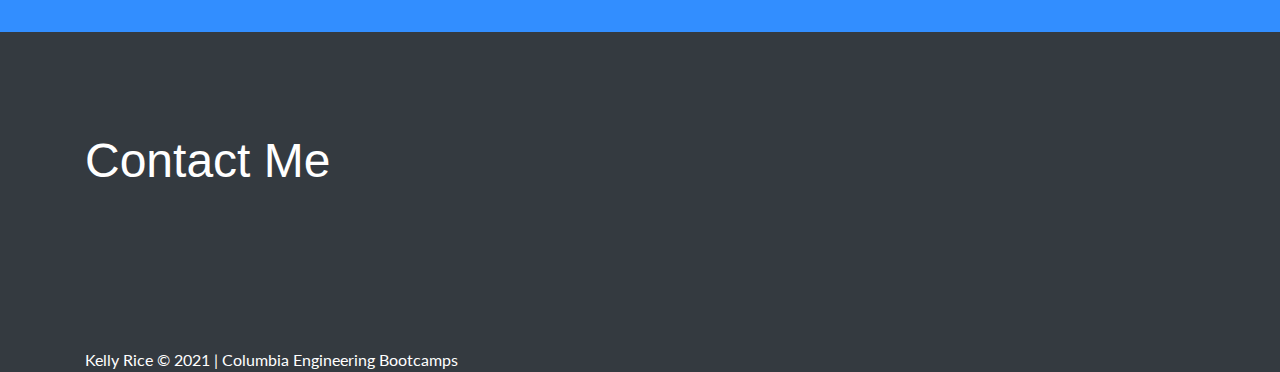
==== commit 1ff5f909: "updating bio in index html" ====
--- a/index.html
+++ b/index.html
@@ -110,7 +110,7 @@
                 </span>
 
                 <h3 class="card-title">About Me</h3>
-                <p class="card-text">September 2021, I completed Columbia University's intensive 6 month data science bootcamp, which taught me an abundance of coding skills necessay for advanced and efficient data analysis.  
+                <p class="card-text"> In September 2021, I completed Columbia University's intensive 6 month data science bootcamp, which taught me an abundance of coding skills necessay for advanced and efficient data analysis.  
                     My professional career began in May 2019, when I graduated from Saint Joseph's University with a major in Finance and a minor in Business Intelligence & Analytics.  
                     My background in finance and data analysis provides a balanced mix of technical and business skills that allows me to flourish in a fast-paced and dynamic environment.  </p>
                 <h5 class="card-title">
